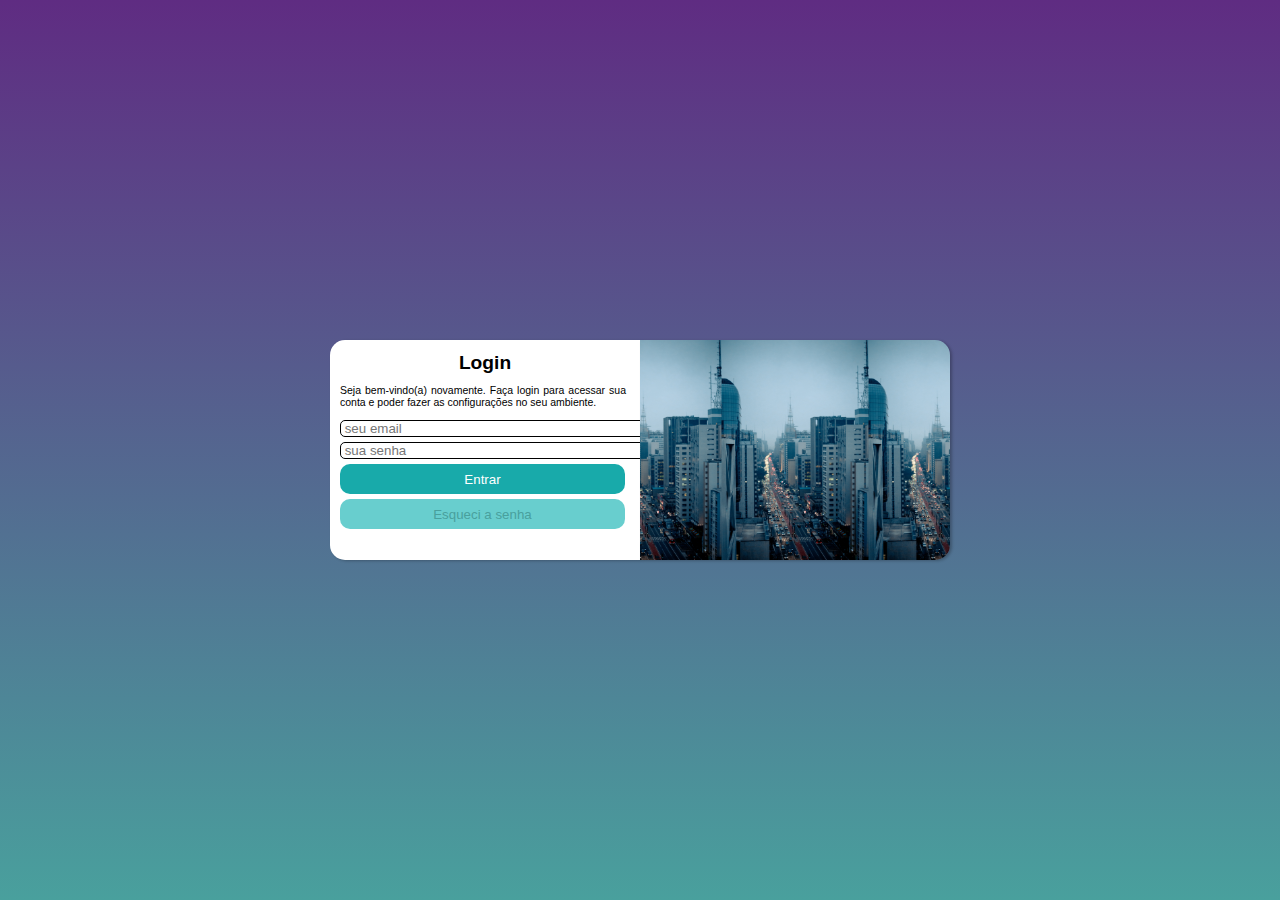
==== index.html @ 3b945e5b "." ====
<!DOCTYPE html>
<html lang="pt-br">
<head>
    <meta charset="UTF-8">
    <meta name="viewport" content="width=device-width, initial-scale=1.0">
    <title>Document</title>
    <link rel="stylesheet" href="style.css">
</head>
<body>
    <main>
       
        <section id="login">
            
            <div id="imagem">
            </div>
            
            <div id="formulario">
               
                <h1>Login</h1>
                <p>Seja bem-vindo(a) novamente. Faça login para acessar sua conta e poder fazer as configurações no seu ambiente.</p>
                
                <form action="#" method="post">
                   
                    <p><input type="text" name="" id="email" size="36" placeholder=" seu email"></p>
                   
                    <p><input type="password" name="" id="senha" size="36" placeholder=" sua senha"></p>

                    <p><input type="button" value="Entrar" id="b1"></p>

                    <p><input type="button" value="Esqueci a senha" id="b2"></p>

                </form>
            
            </div>
        </section>

    </main>
</body>
</html>
---- style.css ----
@charset "utf-8";

*{
    margin: 0;
    padding: 0;
    font-family: Arial, Helvetica, sans-serif;
}

body{
    background-image: linear-gradient(#5f2c82,#49a09d);
}

#login{
    display: flex;
    justify-content: center;
    align-items: center;
    flex-direction: row-reverse;
    height: 100vh;
}

#imagem,#formulario{
    height: 220px;
    box-shadow: 2px 1px 3px rgba(0, 0, 0, 0.247);
    width: 310px;
}

#imagem{
    background-image: url(imagens/fundo.jpg);
    background-size: contain;
    background-position: center bottom;
    border-top-right-radius: 15px;
    border-bottom-right-radius: 15px;
}

#formulario{
    background-color: white;
    border-top-left-radius: 15px;
    border-bottom-left-radius: 15px;
}

h1{
    font-family: Verdana, Geneva, Tahoma, sans-serif;
    font-size: larger;
    text-align: center;
    font-weight: bolder;
    margin-top: 12px;
}

p{
    font-weight: 380;
    font-size: 10.5px;
    text-align: justify;
    padding-top: 10px;
    padding-left: 10px;
    padding-right: 14px;
}



form{
    margin-top: 7px;
}

form p{
    padding-top: 5px;
}

input{
    border-radius: 5px;
    border: 1px solid;
}

#b1,#b2{
    width: 285px;
    height: 30px;
    border-radius: 10px;
    border: 0px;
}

#b1{
    background-color: rgb(24, 170, 170);
    color: white;
}

#b2{
    background-color: #68cece;
    color: #49a09d;
}
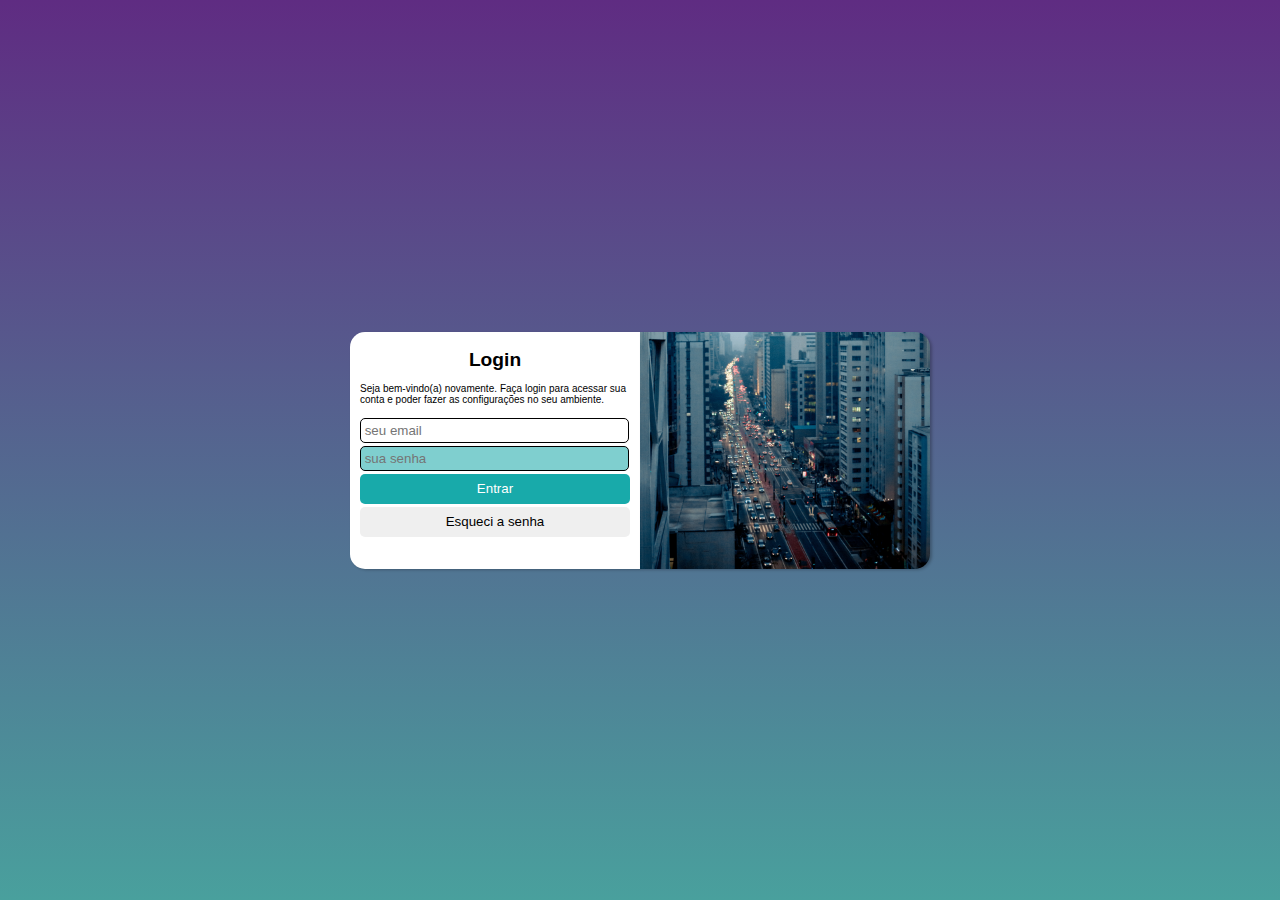
==== commit 99a6fa9d: "." ====
--- a/index.html
+++ b/index.html
@@ -5,25 +5,23 @@
     <meta name="viewport" content="width=device-width, initial-scale=1.0">
     <title>Document</title>
     <link rel="stylesheet" href="style.css">
+    <link rel="stylesheet" href="media.css">
 </head>
 <body>
     <main>
        
         <section id="login">
             
-            <div id="imagem">
-            </div>
-            
             <div id="formulario">
                
                 <h1>Login</h1>
-                <p>Seja bem-vindo(a) novamente. Faça login para acessar sua conta e poder fazer as configurações no seu ambiente.</p>
+                <p id="prg">Seja bem-vindo(a) novamente. Faça login para acessar sua conta e poder fazer as configurações no seu ambiente.</p>
                 
                 <form action="#" method="post">
                    
-                    <p><input type="text" name="" id="email" size="36" placeholder=" seu email"></p>
+                    <p><input type="text" name="" id="email" placeholder=" seu email"></p>
                    
-                    <p><input type="password" name="" id="senha" size="36" placeholder=" sua senha"></p>
+                    <p><input type="password" name="" id="senha" placeholder=" sua senha"></p>
 
                     <p><input type="button" value="Entrar" id="b1"></p>
 
@@ -32,6 +30,10 @@
                 </form>
             
             </div>
+            <div id="imagem">
+            </div>
+            
+           
         </section>
 
     </main>
--- a/style.css
+++ b/style.css
@@ -14,19 +14,21 @@
     display: flex;
     justify-content: center;
     align-items: center;
-    flex-direction: row-reverse;
     height: 100vh;
+    width: 100vw;
+ 
 }
 
 #imagem,#formulario{
-    height: 220px;
+    height: 237px;
     box-shadow: 2px 1px 3px rgba(0, 0, 0, 0.247);
-    width: 310px;
+    width: 290px;
 }
 
 #imagem{
     background-image: url(imagens/fundo.jpg);
-    background-size: contain;
+    background-size: cover;
+    background-repeat: no-repeat;
     background-position: center bottom;
     border-top-right-radius: 15px;
     border-bottom-right-radius: 15px;
@@ -43,38 +45,45 @@
     font-size: larger;
     text-align: center;
     font-weight: bolder;
-    margin-top: 12px;
+    margin-top: 17px;
 }
 
 p{
     font-weight: 380;
-    font-size: 10.5px;
+    font-size: 10px;
     text-align: justify;
-    padding-top: 10px;
+    padding-top: 3px;
     padding-left: 10px;
     padding-right: 14px;
 }
 
-
-
-form{
-    margin-top: 7px;
-}
-
-form p{
-    padding-top: 5px;
+#prg{
+    padding-top: 12px;
+    padding-bottom: 10px;
 }
 
 input{
+
+    height: 23px;
+    width: 267px;
     border-radius: 5px;
     border: 1px solid;
 }
 
+#senha{
+
+    background-color: #7fcfcf;
+}
+
 #b1,#b2{
-    width: 285px;
+    width: 270px;
     height: 30px;
-    border-radius: 10px;
+    border-radius: 5px;
     border: 0px;
+}
+
+#b1,#b2:hover{
+    cursor: pointer;
 }
 
 #b1{
@@ -82,7 +91,7 @@
     color: white;
 }
 
-#b2{
+#b2:hover{
     background-color: #68cece;
     color: #49a09d;
-}
+}--- a/media.css
+++ b/media.css
@@ -0,0 +1,43 @@
+@charset "utf-8";
+
+@media screen and (max-width:587px){
+
+    #login{
+        flex-direction: column-reverse;
+    }
+
+    #imagem{
+        border-radius:10px 10px 0px 0px;
+    }
+
+    #formulario{
+        border-radius:0px 0px 10px 10px;
+    }
+    
+}
+
+@media screen and (min-width:588px) and (max-width: 860px) {
+    #login{
+        
+        flex-direction: row-reverse;
+        
+    }
+
+    #imagem{
+        border-radius:10px 0px 0px 10px;
+        width: 200px;
+    }
+
+    #formulario{
+        border-radius:0px 10px 10px 0px;
+        width: 380px;
+    }
+
+    #b1,#b2{
+        width: 350px;
+    }
+
+    input{
+        width: 347px;
+    }
+}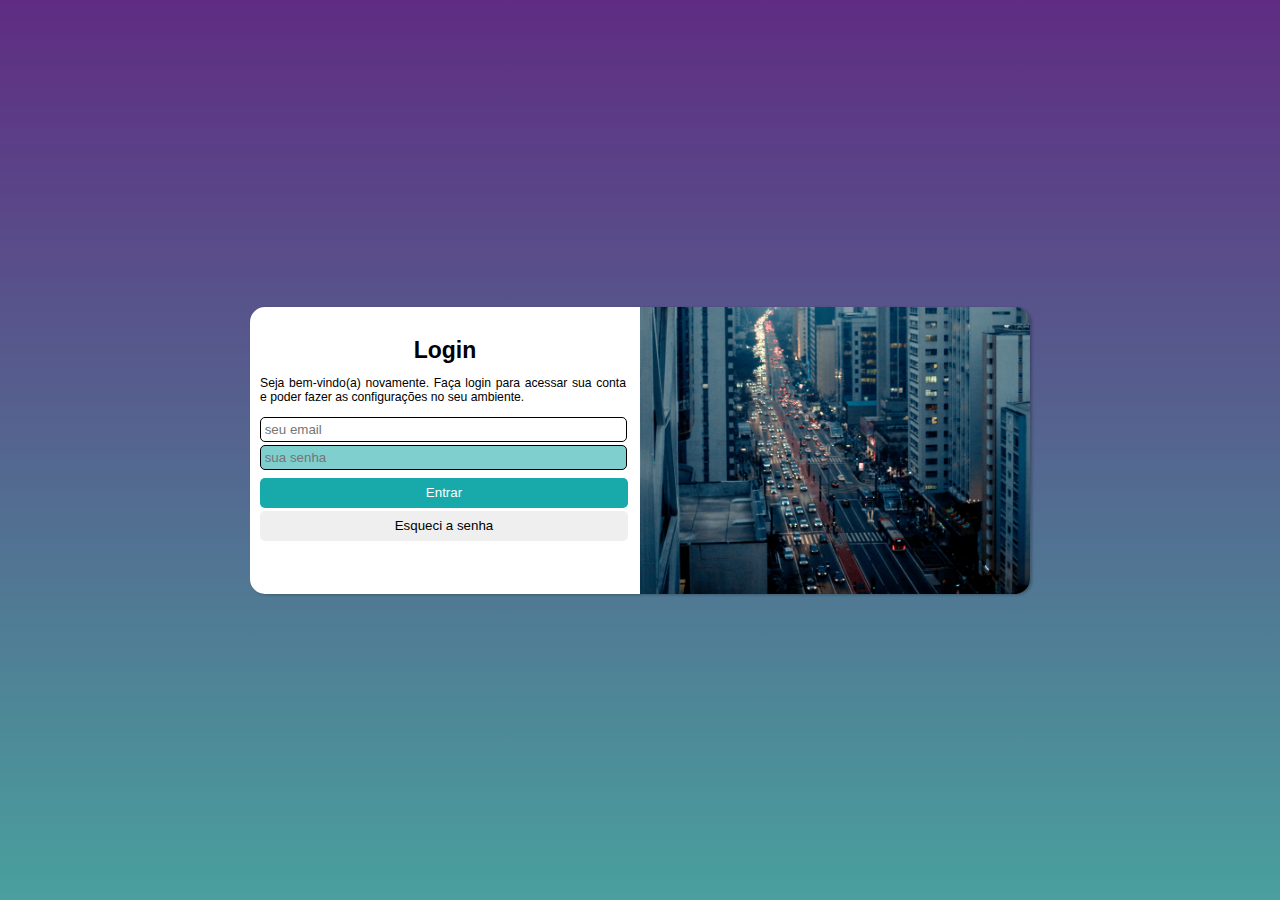
==== commit 1b18ea1c: "." ====
--- a/index.html
+++ b/index.html
@@ -22,7 +22,7 @@
                     <p><input type="text" name="" id="email" placeholder=" seu email"></p>
                    
                     <p><input type="password" name="" id="senha" placeholder=" sua senha"></p>
-
+                    
                     <p><input type="button" value="Entrar" id="b1"></p>
 
                     <p><input type="button" value="Esqueci a senha" id="b2"></p>
--- a/style.css
+++ b/style.css
@@ -16,13 +16,12 @@
     align-items: center;
     height: 100vh;
     width: 100vw;
- 
 }
 
 #imagem,#formulario{
-    height: 237px;
+    height: 287px;
     box-shadow: 2px 1px 3px rgba(0, 0, 0, 0.247);
-    width: 290px;
+    width: 390px;
 }
 
 #imagem{
@@ -42,19 +41,20 @@
 
 h1{
     font-family: Verdana, Geneva, Tahoma, sans-serif;
-    font-size: larger;
+    font-size: 23px;
     text-align: center;
     font-weight: bolder;
-    margin-top: 17px;
+    margin-top: 30px;
 }
 
 p{
     font-weight: 380;
-    font-size: 10px;
+    font-size: 12.2px;
     text-align: justify;
     padding-top: 3px;
     padding-left: 10px;
     padding-right: 14px;
+    
 }
 
 #prg{
@@ -63,9 +63,8 @@
 }
 
 input{
-
     height: 23px;
-    width: 267px;
+    width: 365px;
     border-radius: 5px;
     border: 1px solid;
 }
@@ -76,7 +75,7 @@
 }
 
 #b1,#b2{
-    width: 270px;
+    width: 368px;
     height: 30px;
     border-radius: 5px;
     border: 0px;
@@ -87,6 +86,7 @@
 }
 
 #b1{
+    margin-top: 5px;
     background-color: rgb(24, 170, 170);
     color: white;
 }
--- a/media.css
+++ b/media.css
@@ -3,7 +3,13 @@
 @media screen and (max-width:587px){
 
     #login{
+      
         flex-direction: column-reverse;
+    }
+
+    #imagem,#formulario{
+        height: 250px;
+        width: 310px;
     }
 
     #imagem{
@@ -13,10 +19,22 @@
     #formulario{
         border-radius:0px 0px 10px 10px;
     }
+    h1{
+        margin-top: 10px;
+    }
+  
+    input{
+        width: 282px;
+    }
+
+    #b1,#b2{
+        width: 282.5px;
+    }
     
 }
 
 @media screen and (min-width:588px) and (max-width: 860px) {
+    
     #login{
         
         flex-direction: row-reverse;
@@ -33,11 +51,17 @@
         width: 380px;
     }
 
-    #b1,#b2{
-        width: 350px;
+    #imagem,#formulario{
+        height: 275px;
     }
 
     input{
         width: 347px;
     }
+
+    #b1,#b2{
+        width: 350px;
+    }
+
+   
 }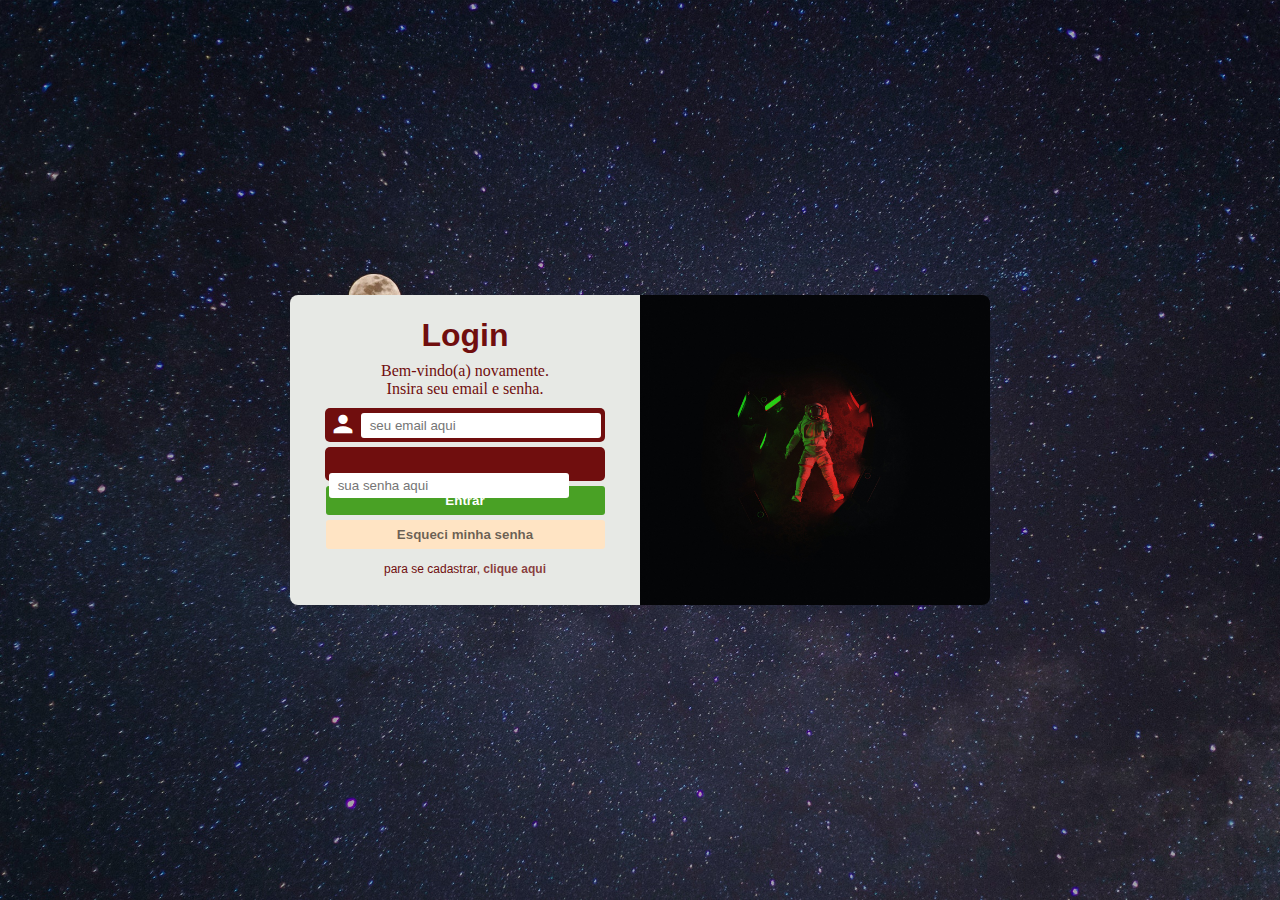
==== commit 2ba60beb: "atualização de estilo" ====
--- a/index.html
+++ b/index.html
@@ -3,39 +3,45 @@
 <head>
     <meta charset="UTF-8">
     <meta name="viewport" content="width=device-width, initial-scale=1.0">
-    <title>Document</title>
+    <title>Login</title>
     <link rel="stylesheet" href="style.css">
-    <link rel="stylesheet" href="media.css">
+    <link href="https://fonts.googleapis.com/icon?family=Material+Icons"
+      rel="stylesheet">
 </head>
 <body>
-    <main>
-       
-        <section id="login">
+    <div class="container">
+     
+        <div class="acesso">
             
-            <div id="formulario">
+            <h1>Login</h1>
+            <p>Bem-vindo(a) novamente. <br> Insira seu email e senha.</p>
+            
+            <form action="cadastro.php" autocomplete="off">
+                
+                <div class="campo">
+                <span class="material-icons">
+                person</span>
+                
+                <input type="text" name="logar" id="login" placeholder=" seu email aqui" required min="18"></div>
                
-                <h1>Login</h1>
-                <p id="prg">Seja bem-vindo(a) novamente. Faça login para acessar sua conta e poder fazer as configurações no seu ambiente.</p>
+                <div class="campo"><span class="material-icons">
+                    key</span>
+                    
+                    <input type="password" name="senha" id="pass" placeholder=" sua senha aqui" required minlength="8"></div>                
                 
-                <form action="#" method="post">
-                   
-                    <p><input type="text" name="" id="email" placeholder=" seu email"></p>
-                   
-                    <p><input type="password" name="" id="senha" placeholder=" sua senha"></p>
-                    
-                    <p><input type="button" value="Entrar" id="b1"></p>
+                <input type="submit" value="Entrar" id="entrar">
+                
+                <input type="submit" value="Esqueci minha senha" id="recuperar">
 
-                    <p><input type="button" value="Esqueci a senha" id="b2"></p>
+            </form>
 
-                </form>
-            
-            </div>
-            <div id="imagem">
-            </div>
-            
-           
-        </section>
+            <p class="cadastro">para se cadastrar, <a href="">clique aqui</a></p>
 
-    </main>
+        </div>
+      
+      
+        <div class="foto"></div>
+    
+    </div>
 </body>
 </html>--- a/style.css
+++ b/style.css
@@ -3,95 +3,224 @@
 *{
     margin: 0;
     padding: 0;
-    font-family: Arial, Helvetica, sans-serif;
 }
 
 body{
-    background-image: linear-gradient(#5f2c82,#49a09d);
-}
-
-#login{
-    display: flex;
-    justify-content: center;
-    align-items: center;
-    height: 100vh;
-    width: 100vw;
-}
-
-#imagem,#formulario{
-    height: 287px;
-    box-shadow: 2px 1px 3px rgba(0, 0, 0, 0.247);
-    width: 390px;
-}
-
-#imagem{
-    background-image: url(imagens/fundo.jpg);
+    background-image: url(espaco.jpg);
+    background-size: cover;
+    background-position: top;
+}
+
+.container{
+   height: 100vh;
+   width: 100vw;
+   display: flex;
+   justify-content: center;
+   align-items: center;
+}
+
+.acesso,.foto{
+    height: 310px;
+    width: 350px;
+}
+
+.acesso{
+    background-color: rgb(231, 233, 229);
+    box-sizing: border-box;
+    padding: 10px;
+    border-top-left-radius: 8px;
+    border-bottom-left-radius: 8px;
+}
+
+.foto{
+    border-top-right-radius: 8px;
+    border-bottom-right-radius: 8px;
+}
+
+h1{
+    color: #700e0e;
+    font-family: 'Segoe UI', Tahoma, Geneva, Verdana, sans-serif;
+    text-align: center;
+    padding-top: 12px;
+}
+
+p{
+    color: #700e0e;
+    padding-left: 15px;
+    padding-right: 15px;
+    margin-bottom: 10px;
+    margin-top: 8px;
+    text-align: center;
+}
+
+.campo{
+    margin: auto;
+    border-radius: 5px;
+    background-color: #700e0e;
+    height: 30px;
+    width: 272px;
+    padding: 2px 4px;
+    margin-bottom: 5px;
+}
+
+.material-icons{
+    font-size: 28px !important;
+    color: white;
+}
+
+#login,#pass{
+    transform: translateY(-8px);
+    width: 230px;
+    padding: 5px;
+}
+
+#login, #pass,#entrar,#recuperar{
+    border: 0px;
+    border-radius: 3px;
+}
+
+input[type=submit] {
+    display: block;
+    margin: auto; 
+    width: 279px;
+    padding: 7px;
+    margin-bottom: 5px;
+    font-weight: bold;
+}
+
+input[type=submit]:hover{
+    cursor: pointer;
+}
+
+#entrar{
+    background-color:  #49a125;
+    color: white;
+}
+
+#entrar:hover{
+    background-color: #69e737;
+    color: #34741A;
+}
+
+#recuperar{
+    background-color: bisque;
+    color: #111111a1;
+}
+
+#recuperar:hover{
+    background-color: #700e0ecb;
+    color: white;
+}
+
+
+.cadastro{
+    font-family: 'Franklin Gothic Medium', 'Arial Narrow', Arial, sans-serif;
+    margin-top: 13px;
+    font-size: 12px;
+}
+
+.cadastro > a{
+    
+    color: #700e0ecb;
+    text-decoration: none;
+    font-weight: bold;
+}
+
+.cadastro > a:hover{
+    color: #bb3232cb;
+}
+
+.foto{
+    background-image: url(fundo.jpg);
+    background-position: left center;
     background-size: cover;
     background-repeat: no-repeat;
-    background-position: center bottom;
-    border-top-right-radius: 15px;
-    border-bottom-right-radius: 15px;
-}
-
-#formulario{
-    background-color: white;
-    border-top-left-radius: 15px;
-    border-bottom-left-radius: 15px;
-}
-
-h1{
-    font-family: Verdana, Geneva, Tahoma, sans-serif;
-    font-size: 23px;
-    text-align: center;
-    font-weight: bolder;
-    margin-top: 30px;
-}
-
-p{
-    font-weight: 380;
-    font-size: 12.2px;
-    text-align: justify;
-    padding-top: 3px;
-    padding-left: 10px;
-    padding-right: 14px;
-    
-}
-
-#prg{
-    padding-top: 12px;
-    padding-bottom: 10px;
-}
-
-input{
-    height: 23px;
-    width: 365px;
-    border-radius: 5px;
-    border: 1px solid;
-}
-
-#senha{
-
-    background-color: #7fcfcf;
-}
-
-#b1,#b2{
-    width: 368px;
-    height: 30px;
-    border-radius: 5px;
-    border: 0px;
-}
-
-#b1,#b2:hover{
-    cursor: pointer;
-}
-
-#b1{
-    margin-top: 5px;
-    background-color: rgb(24, 170, 170);
-    color: white;
-}
-
-#b2:hover{
-    background-color: #68cece;
-    color: #49a09d;
+}
+
+/*TABLET*/
+@media screen and (min-width:696px) and (max-width:980px){
+    
+    .container{
+        flex-direction: row-reverse;
+    }
+
+    .acesso{
+       border-radius: 0px 12px 12px 0px;
+       width:450px;
+       height: 315px;
+    }
+
+    .foto{
+        border-radius: 12px 0px 0px 12px;
+        width: 240px;
+        height: 315px;
+        background-position: center;
+    }
+
+    .campo{
+        margin: auto;
+        margin-bottom: 5px;
+        padding: 2px 4px;
+        width: 392px;
+    }
+    
+    #login, #pass{
+        margin-bottom: 5px;
+        padding: 5px;
+        width: 350px;  
+        transform: translateY(-9px); 
+     }
+
+    input[type=submit] {
+        display: block;
+        margin: auto; 
+        width: 398px;
+        padding: 7px;
+        margin-bottom: 5px;
+    }
+
+    #entrar:hover,#recuperar:hover{
+        cursor: pointer;
+    }
+
+    .cadastro{
+        font-size: 0.8em;
+    }
+}
+
+/*SMARTPHONE*/
+@media screen and (max-width:695px) {
+    
+    .container{
+        flex-direction: column-reverse;
+    }
+
+    .acesso{
+      padding-bottom: 20em;
+      width: 284px;
+      border-radius: 0px 0px 12px 12px;
+    }
+
+    .campo{
+        width: 242px;
+        padding: 4px;
+    }
+
+    #login,#pass{
+        padding: 8px 5px;
+        width: 200px;
+    }
+
+    #entrar,#recuperar{
+        padding: 9px;
+        width: 250px;
+    }
+
+    .foto{
+        height: 150px;
+        width:284px;
+        background-position: center;
+        border-radius: 12px 12px 0px 0px;
+    }
+
 }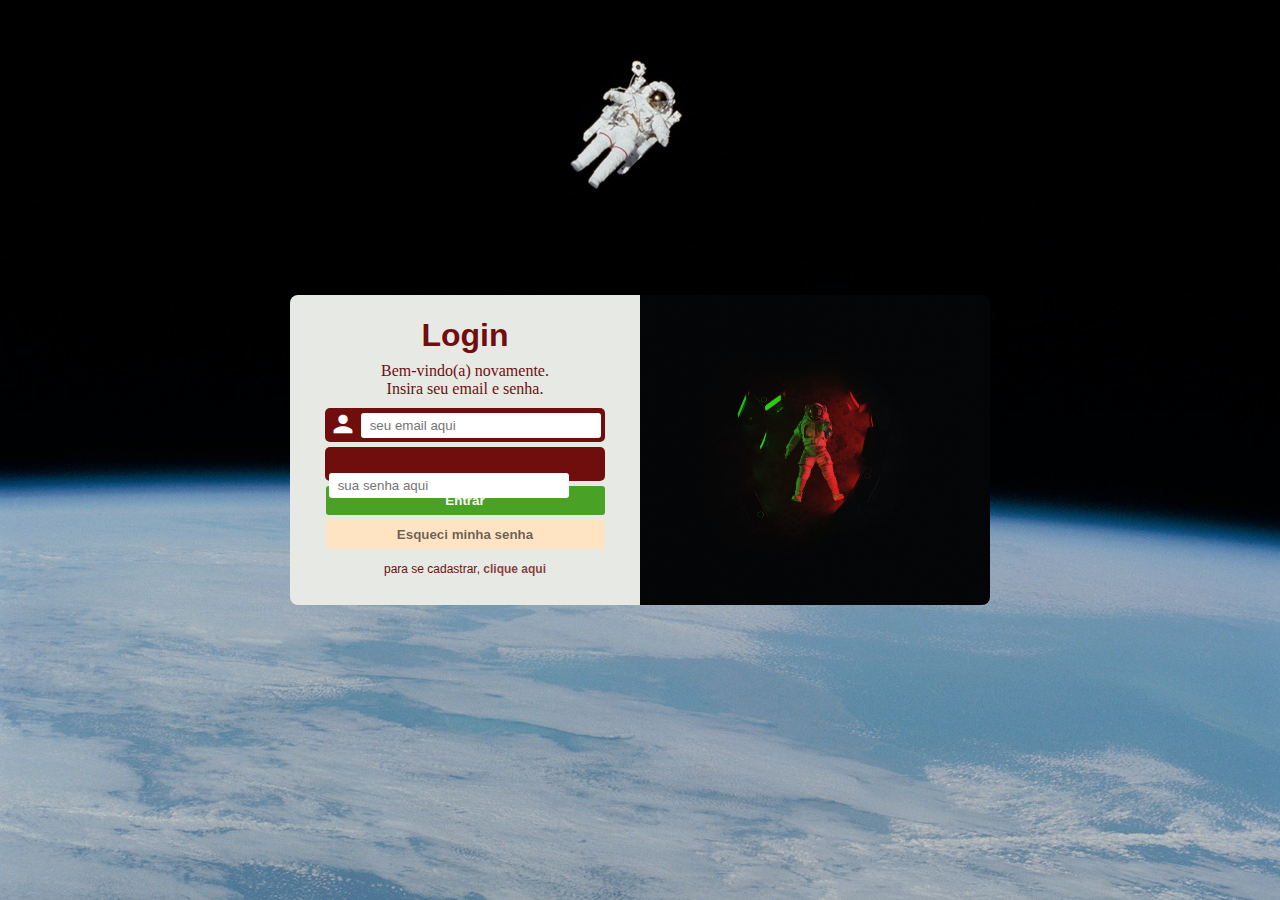
==== commit 9f1ebc58: "implementacao de pagina extra" ====
--- a/index.html
+++ b/index.html
@@ -35,7 +35,7 @@
 
             </form>
 
-            <p class="cadastro">para se cadastrar, <a href="">clique aqui</a></p>
+            <p class="cadastro">para se cadastrar, <a href="Nova pasta/error.html">clique aqui</a></p>
 
         </div>
       
--- a/style.css
+++ b/style.css
@@ -6,9 +6,9 @@
 }
 
 body{
-    background-image: url(espaco.jpg);
+    background-image: url(fundoTela.jpg);
     background-size: cover;
-    background-position: top;
+    background-position: center bottom;
 }
 
 .container{
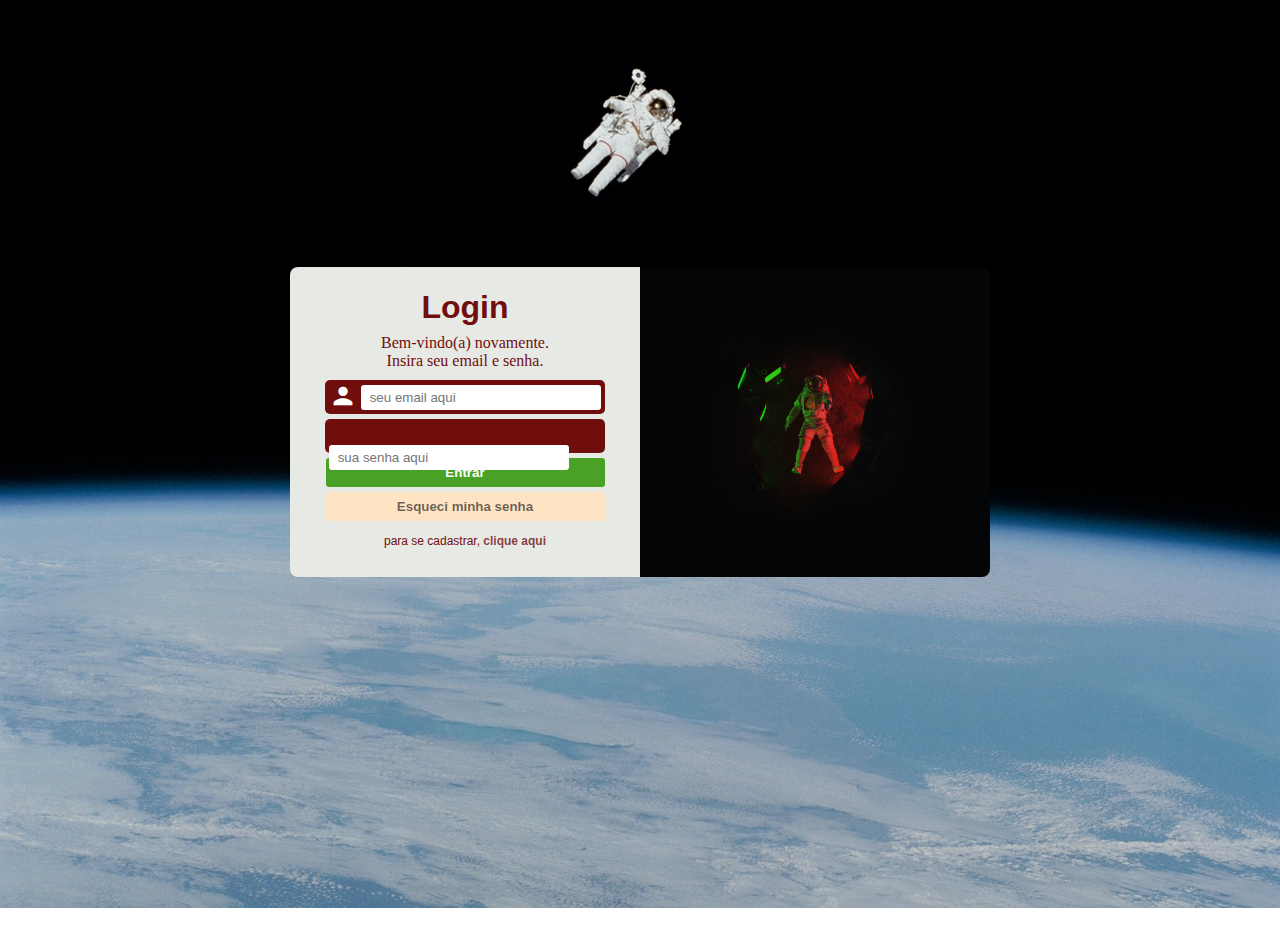
==== commit d9a8f0f0: "." ====
--- a/index.html
+++ b/index.html
@@ -16,7 +16,7 @@
             <h1>Login</h1>
             <p>Bem-vindo(a) novamente. <br> Insira seu email e senha.</p>
             
-            <form action="cadastro.php" autocomplete="off">
+            <form action="cadastro.php" autocomplete="off" method="post">
                 
                 <div class="campo">
                 <span class="material-icons">
--- a/style.css
+++ b/style.css
@@ -9,6 +9,7 @@
     background-image: url(fundoTela.jpg);
     background-size: cover;
     background-position: center bottom;
+    height: 104vh;
 }
 
 .container{
@@ -17,6 +18,7 @@
    display: flex;
    justify-content: center;
    align-items: center;
+   margin-top: -28px;
 }
 
 .acesso,.foto{
@@ -202,7 +204,7 @@
     }
 
     .campo{
-        width: 242px;
+        width: 243px;
         padding: 4px;
     }
 
